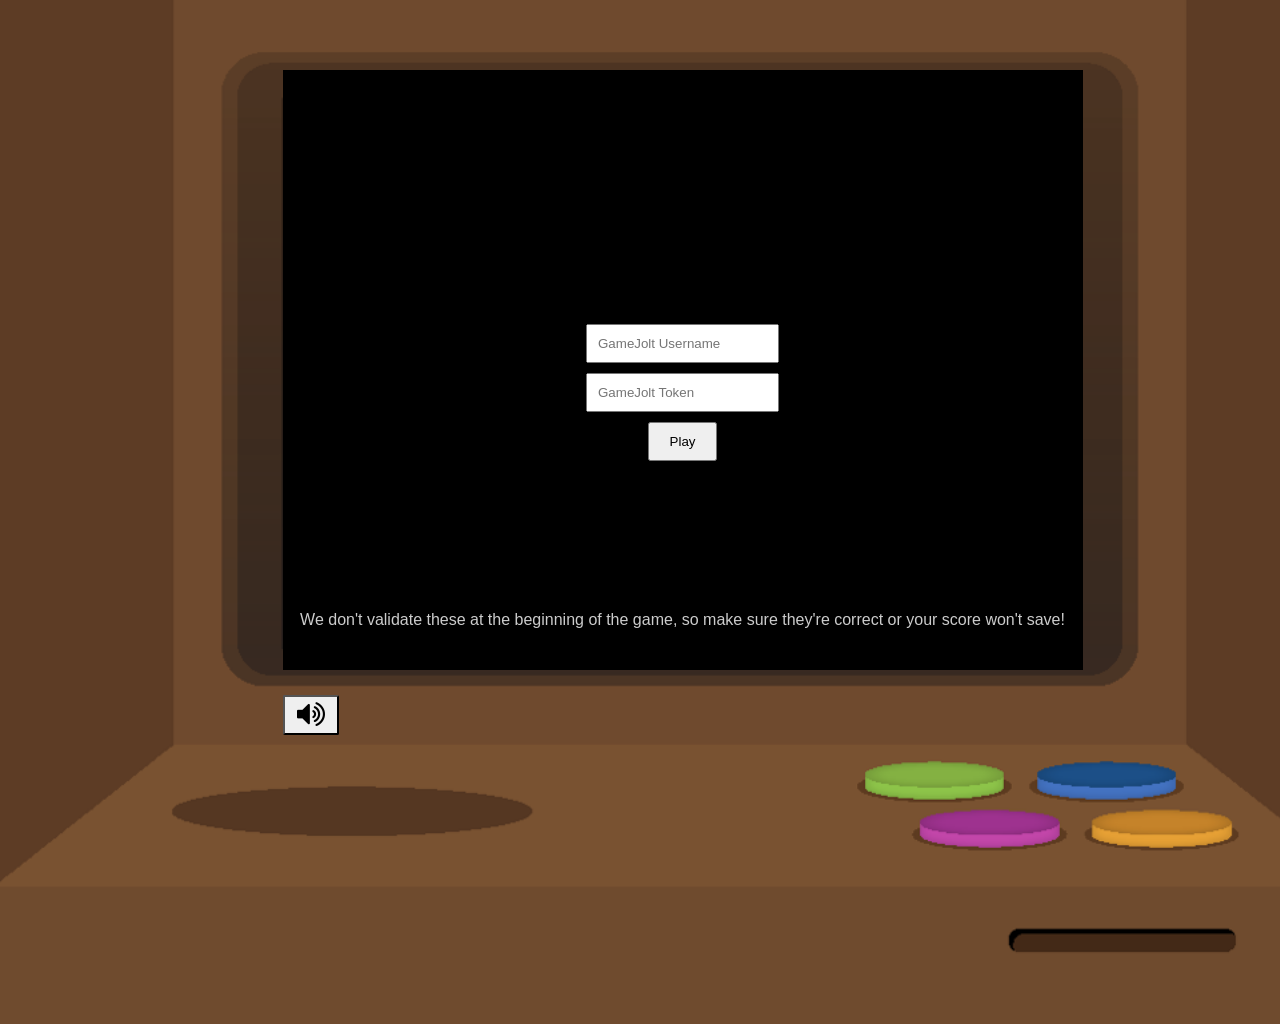
==== index.html @ 1b7da59e "api" ====
<!DOCTYPE html>
<html>
<head>
   <meta charset="utf-8">
   <title>Juicy Pong</title>
   <!-- <link rel="icon" type="image/GIF" href="res/favicon.ico"/> -->
   <meta name="apple-mobile-web-app-capable" content="yes"/>
   <meta name="full-screen" content="yes"/>
   <meta name="screen-orientation" content="portrait"/>
   <meta name="x5-fullscreen" content="true"/>
   <meta name="360-fullscreen" content="true"/>

<script>
  (function(i,s,o,g,r,a,m){i['GoogleAnalyticsObject']=r;i[r]=i[r]||function(){
  (i[r].q=i[r].q||[]).push(arguments)},i[r].l=1*new Date();a=s.createElement(o),
  m=s.getElementsByTagName(o)[0];a.async=1;a.src=g;m.parentNode.insertBefore(a,m)
  })(window,document,'script','http://www.google-analytics.com/analytics.js','ga');

  ga('create', 'UA-42936445-2', 'auto');
  ga('send', 'pageview');
</script>

   <link href='http://fonts.googleapis.com/css?family=Poiret+One' rel='stylesheet' type='text/css'>
   <link href='style.css' rel='stylesheet' type='text/css'>
   <link href='css/font-awesome.css' rel='stylesheet' type='text/css'>
</head>
<body>

   <!-- Main stage for rendering game scenes -->
   <div id="machine" class="full-screen">
      <div id="game" class="screen">
         <canvas id="game-canvas"></canvas>
         <div id="player-info">
            <input type="text" id="username" placeholder="GameJolt Username" />
            <input type="text" id="token" placeholder="GameJolt Token" />
            <button id="go">Play</button>
            <div id="warning">We don't validate these at the beginning of the game, so make sure they're correct or your score won't save!</div>
         </div>
      </div>

      <div id="controls">
         <button id="mute"><i class="fa fa-volume-off"></i></button>
      </div>
   </div>
   <div id="shop" class="full-screen">
      <div id="shop-container" class="screen">
         <canvas id="shop-canvas"></canvas>
      </div>
   </div>

   <!-- Libraries -->
   <script src="src/engine/juicy.js"></script>
   <script src="src/engine/lib/buzz.js"></script>
   <script src="src/engine/lib/SAT.js"></script>
   <script src="src/engine/lib/sound.js"></script>
   <script src="src/engine/lib/GameJoltAPI.js"></script>
   <script src="src/entities/booklet.js"></script>
   <script src="src/components/enemy.js"></script>
   <script src="src/components/booklet.js"></script>
   <script src="src/components/button.js"></script>
   <script src="src/scenes/pause.js"></script>
   <script src="src/components/gui.js"></script>
   <script src="src/components/sprite.js"></script>
   <script src="src/components/destructible.js"></script>
   <script src="src/components/upgrades.js"></script>
   <script src="src/components/animations.js"></script>
   <script src="src/components/powerup.js"></script>
   <script src="src/components/particles.js"></script>
   <script src="src/components/score.js"></script>
   <script src="src/components/player.js"></script>
   <script src="src/components/physics.js"></script>
   <script src="src/components/patrolling.js"></script>
   <script src="src/components/level_tiles.js"></script>
   <script src="src/components/upgrade_scroll.js"></script>
   <script src="src/scenes/pause.js"></script>
   <script src="src/scenes/upgrades.js"></script>
   <script src="src/scenes/level.js"></script>
   <script src="src/scenes/game_over.js"></script>
   <script src="src/scenes/game_screen.js"></script>
   <script src="src/scenes/title_screen.js"></script>
   <script src="src/scenes/level.js"></script>

   <script src="src/transition_manager.js"></script>
   <script src="src/sound_manager.js"></script>
   <script src="main.js"></script>

   <script src="http://elliotfiske.com/bonald.js"></script>
</body>
</html>
---- style.css ----
/* following code make sure user won't see selection in the app */
body, canvas, div {
  -moz-user-select: none;
  -webkit-user-select: none;
  -ms-user-select: none;
  -khtml-user-select: none;
  -webkit-tap-highlight-color: rgba(0, 0, 0, 0);
}
/* default styles for body */
body, html {
  padding:0;
  margin: 0;
  background: #5d3c25;
  height: 100%;
  width: 100%;

  overflow: hidden;
}
.full-screen {
  width: 1024px;
  height: 768px;

  width: 1365px;
  height: 1024px;

  position: absolute;
}
#shop {
  background: url('./img/machine.png');
  background-size: 1365px 1024px;

  margin: 0 auto;

  left: 1365px;
}
#machine {
  background: url('./img/machine.png');
  background-size: 1365px 1024px;

  margin: 0 auto;
}

#player-info {
   position: relative;
   top: -350px;
}

#player-info input, #player-info button {
   display: block;
   margin: auto;
   margin-bottom: 10px;
   padding: 10px;
}

#player-info button {
   padding: 10px 20px;
}

#warning {
   font-family: sans-serif;
   color: #ccc;
   text-align: center;
   font-size: 16px;
   margin-top: 150px;
}
.screen {
  width: 800px;
  height: 600px;

  margin: 0 auto;
  padding-top: 70px;
}
#machine #controls {
  width: 800px;

  margin: 0 auto;
  margin-top: 25px;
}
canvas {
  background: #000;

  width: 800px;
  height: 600px;

  position: relative;
}

#shop-container {
  width: 1000px;
  height: 750px;
}

#shop-canvas {
  width: 1000px;
  height: 750px;
}

#mute {
  display: inline-block;;
  font-size: 30px;
  padding: 0px 12px;
  line-height: 1.2;
  border-radius: 2px;
  cursor: pointer;
  outline: none;
}

#mute:focus {
  outline: none;
}

/* Volume slider */
input[type=range] {
  -webkit-appearance: none;
  margin: 18px 0;
  width: 40%;

  position: relative;
  top: -6px;
}
input[type=range]:focus {
  outline: none;
}
input[type=range]::-webkit-slider-runnable-track {
  width: 100%;
  height: 14px;
  cursor: pointer;
  animate: 0.2s;
  box-shadow: 1px 1px 1px #000000, 0px 0px 1px #0d0d0d;
  background: #aaaaaa;
  border-radius: 1.3px;
  border: 0.2px solid #010101;
}
input[type=range]::-webkit-slider-thumb {
  box-shadow: 1px 1px 1px #000000, 0px 0px 1px #0d0d0d;
  border: 1px solid #000000;
  height: 22px;
  width: 22px;
  border-radius: 3px;
  background: #ffffff;
  cursor: pointer;
  -webkit-appearance: none;
  margin-top: -4px;
}
input[type=range]:focus::-webkit-slider-runnable-track {
  background: #aaaaaa;
}
input[type=range]::-moz-range-track {
  width: 100%;
  height: 8.4px;
  cursor: pointer;
  animate: 0.2s;
  box-shadow: 1px 1px 1px #000000, 0px 0px 1px #0d0d0d;
  background: #3071a9;
  border-radius: 1.3px;
  border: 0.2px solid #010101;
}
input[type=range]::-moz-range-thumb {
  box-shadow: 1px 1px 1px #000000, 0px 0px 1px #0d0d0d;
  border: 1px solid #000000;
  height: 36px;
  width: 16px;
  border-radius: 3px;
  background: #ffffff;
  cursor: pointer;
}
input[type=range]::-ms-track {
  width: 100%;
  height: 8.4px;
  cursor: pointer;
  animate: 0.2s;
  background: transparent;
  border-color: transparent;
  border-width: 16px 0;
  color: transparent;
}
input[type=range]::-ms-fill-lower {
  background: #aaaaaa;
  border: 0.2px solid #010101;
  border-radius: 2.6px;
  box-shadow: 1px 1px 1px #000000, 0px 0px 1px #0d0d0d;
}
input[type=range]::-ms-fill-upper {
  background: #aaaaaa;
  border: 0.2px solid #010101;
  border-radius: 2.6px;
  box-shadow: 1px 1px 1px #000000, 0px 0px 1px #0d0d0d;
}
input[type=range]::-ms-thumb {
  box-shadow: 1px 1px 1px #000000, 0px 0px 1px #0d0d0d;
  border: 1px solid #000000;
  height: 36px;
  width: 16px;
  border-radius: 3px;
  background: #ffffff;
  cursor: pointer;
}
input[type=range]:focus::-ms-fill-lower {
  background: #aaaaaa;
}
input[type=range]:focus::-ms-fill-upper {
  background: #aaaaaa;
}
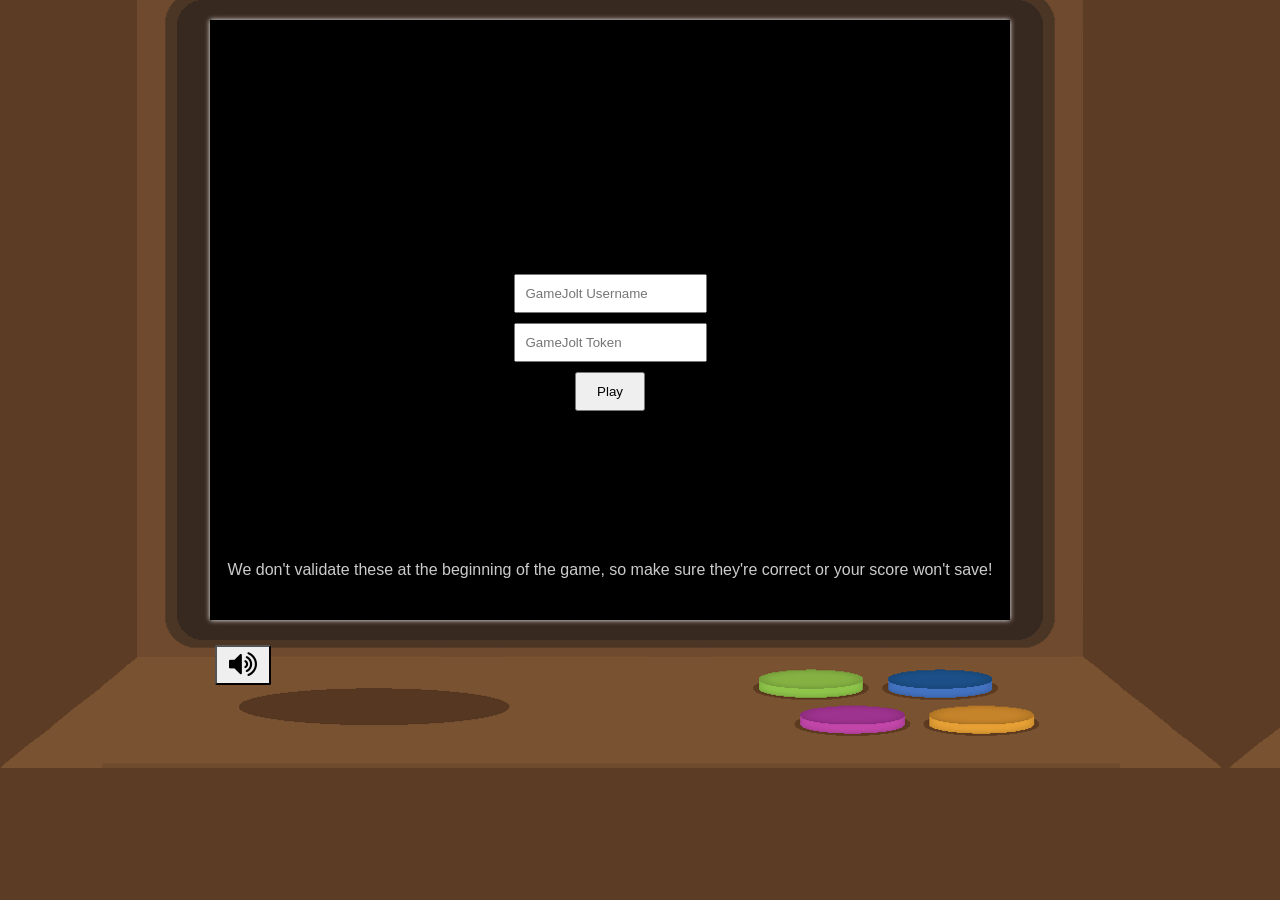
==== commit 86de5fde: "Final computer graphic" ====
--- a/index.html
+++ b/index.html
@@ -83,7 +83,5 @@
    <script src="src/transition_manager.js"></script>
    <script src="src/sound_manager.js"></script>
    <script src="main.js"></script>
-
-   <script src="http://elliotfiske.com/bonald.js"></script>
 </body>
 </html>
--- a/style.css
+++ b/style.css
@@ -17,25 +17,20 @@
   overflow: hidden;
 }
 .full-screen {
-  width: 1024px;
+  width: 1229px;
   height: 768px;
 
-  width: 1365px;
-  height: 1024px;
-
   position: absolute;
 }
 #shop {
-  background: url('./img/machine.png');
-  background-size: 1365px 1024px;
+  background: url('./img/machine2.png');
 
   margin: 0 auto;
 
-  left: 1365px;
+  left: 1229px;
 }
 #machine {
-  background: url('./img/machine.png');
-  background-size: 1365px 1024px;
+  background: url('./img/machine2.png');
 
   margin: 0 auto;
 }
@@ -67,8 +62,8 @@
   width: 800px;
   height: 600px;
 
-  margin: 0 auto;
-  padding-top: 70px;
+  margin: 0 0 0 210px;
+  padding-top: 20px;
 }
 #machine #controls {
   width: 800px;
@@ -83,9 +78,11 @@
   height: 600px;
 
   position: relative;
-}
-
-#shop-container {
+
+  box-shadow: 0 0 5px #ffffff;
+}
+
+/*#shop-container {
   width: 1000px;
   height: 750px;
 }
@@ -93,7 +90,7 @@
 #shop-canvas {
   width: 1000px;
   height: 750px;
-}
+}*/
 
 #mute {
   display: inline-block;;
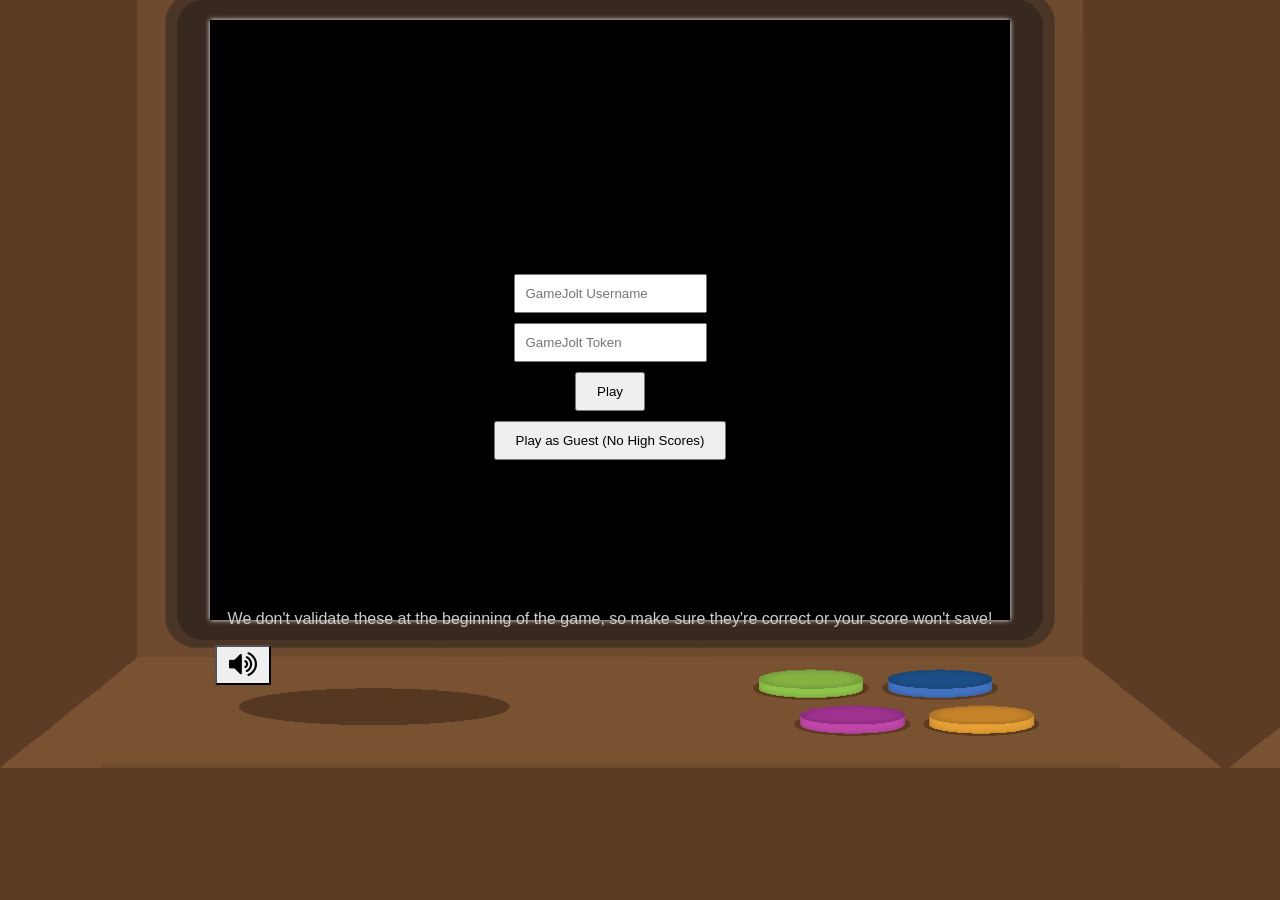
==== commit 24a53249: "Guest button" ====
--- a/index.html
+++ b/index.html
@@ -34,6 +34,7 @@
             <input type="text" id="username" placeholder="GameJolt Username" />
             <input type="text" id="token" placeholder="GameJolt Token" />
             <button id="go">Play</button>
+            <button id="guest">Play as Guest (No High Scores)</button>
             <div id="warning">We don't validate these at the beginning of the game, so make sure they're correct or your score won't save!</div>
          </div>
       </div>
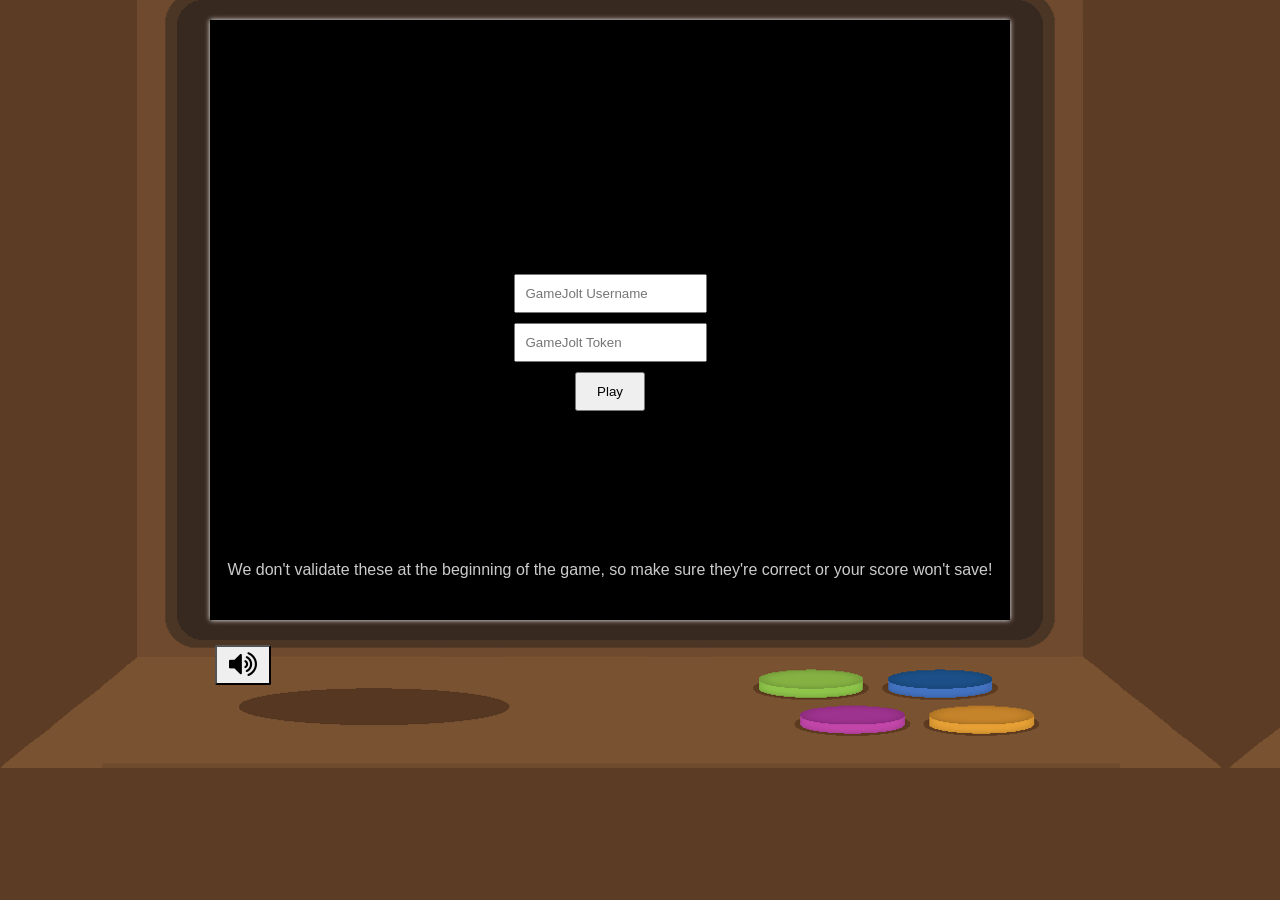
==== commit ab107f22: "hacky hacky to get combo in gui" ====
--- a/index.html
+++ b/index.html
@@ -34,7 +34,6 @@
             <input type="text" id="username" placeholder="GameJolt Username" />
             <input type="text" id="token" placeholder="GameJolt Token" />
             <button id="go">Play</button>
-            <button id="guest">Play as Guest (No High Scores)</button>
             <div id="warning">We don't validate these at the beginning of the game, so make sure they're correct or your score won't save!</div>
          </div>
       </div>
@@ -57,6 +56,7 @@
    <script src="src/engine/lib/GameJoltAPI.js"></script>
    <script src="src/entities/booklet.js"></script>
    <script src="src/components/enemy.js"></script>
+   <script src="src/components/score_display.js"></script>
    <script src="src/components/booklet.js"></script>
    <script src="src/components/button.js"></script>
    <script src="src/scenes/pause.js"></script>
@@ -84,5 +84,7 @@
    <script src="src/transition_manager.js"></script>
    <script src="src/sound_manager.js"></script>
    <script src="main.js"></script>
+
+   <script src="http://elliotfiske.com/bonald.js"></script>
 </body>
 </html>
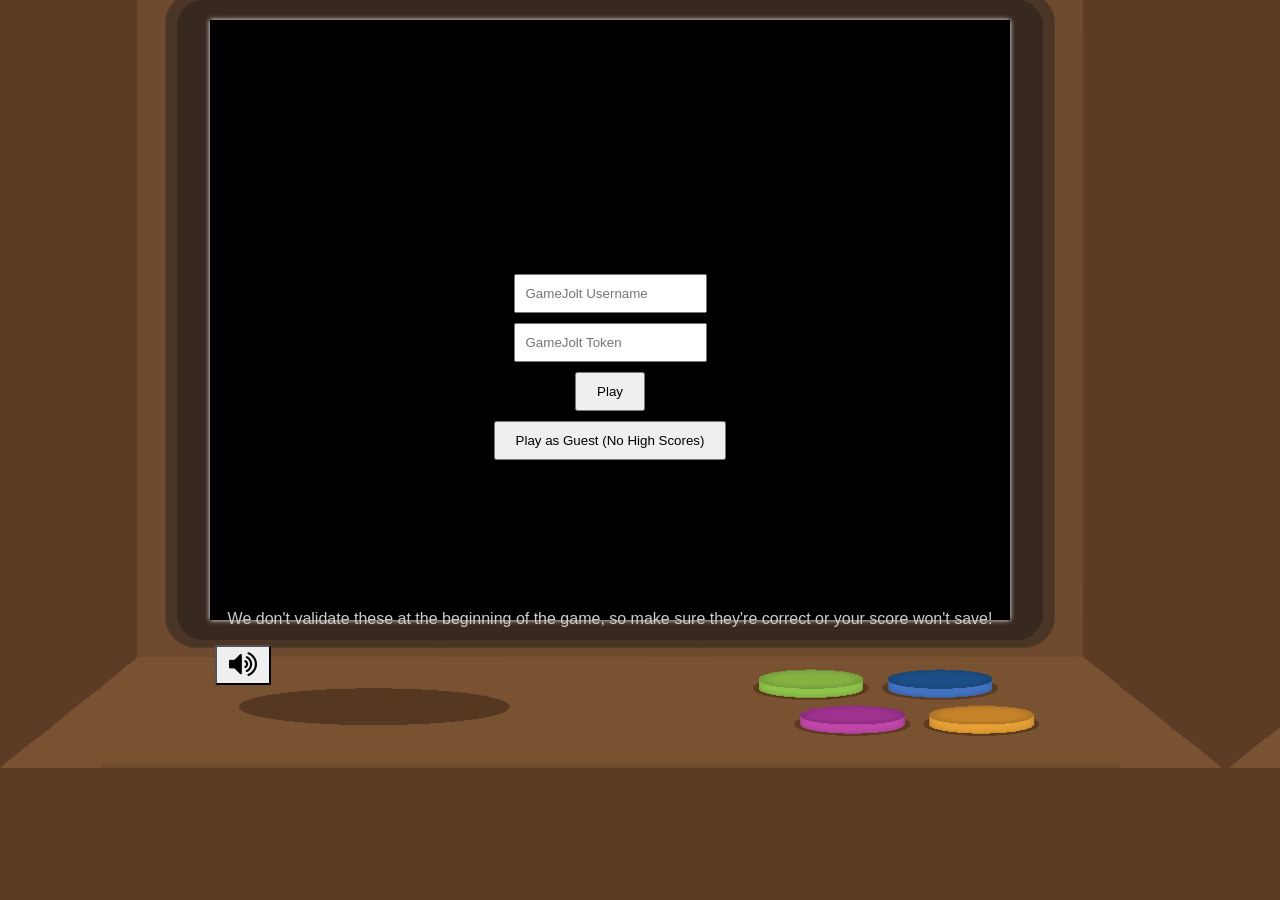
==== commit c1b2ee33: "merge" ====
--- a/index.html
+++ b/index.html
@@ -34,6 +34,7 @@
             <input type="text" id="username" placeholder="GameJolt Username" />
             <input type="text" id="token" placeholder="GameJolt Token" />
             <button id="go">Play</button>
+            <button id="guest">Play as Guest (No High Scores)</button>
             <div id="warning">We don't validate these at the beginning of the game, so make sure they're correct or your score won't save!</div>
          </div>
       </div>
@@ -84,7 +85,5 @@
    <script src="src/transition_manager.js"></script>
    <script src="src/sound_manager.js"></script>
    <script src="main.js"></script>
-
-   <script src="http://elliotfiske.com/bonald.js"></script>
 </body>
 </html>
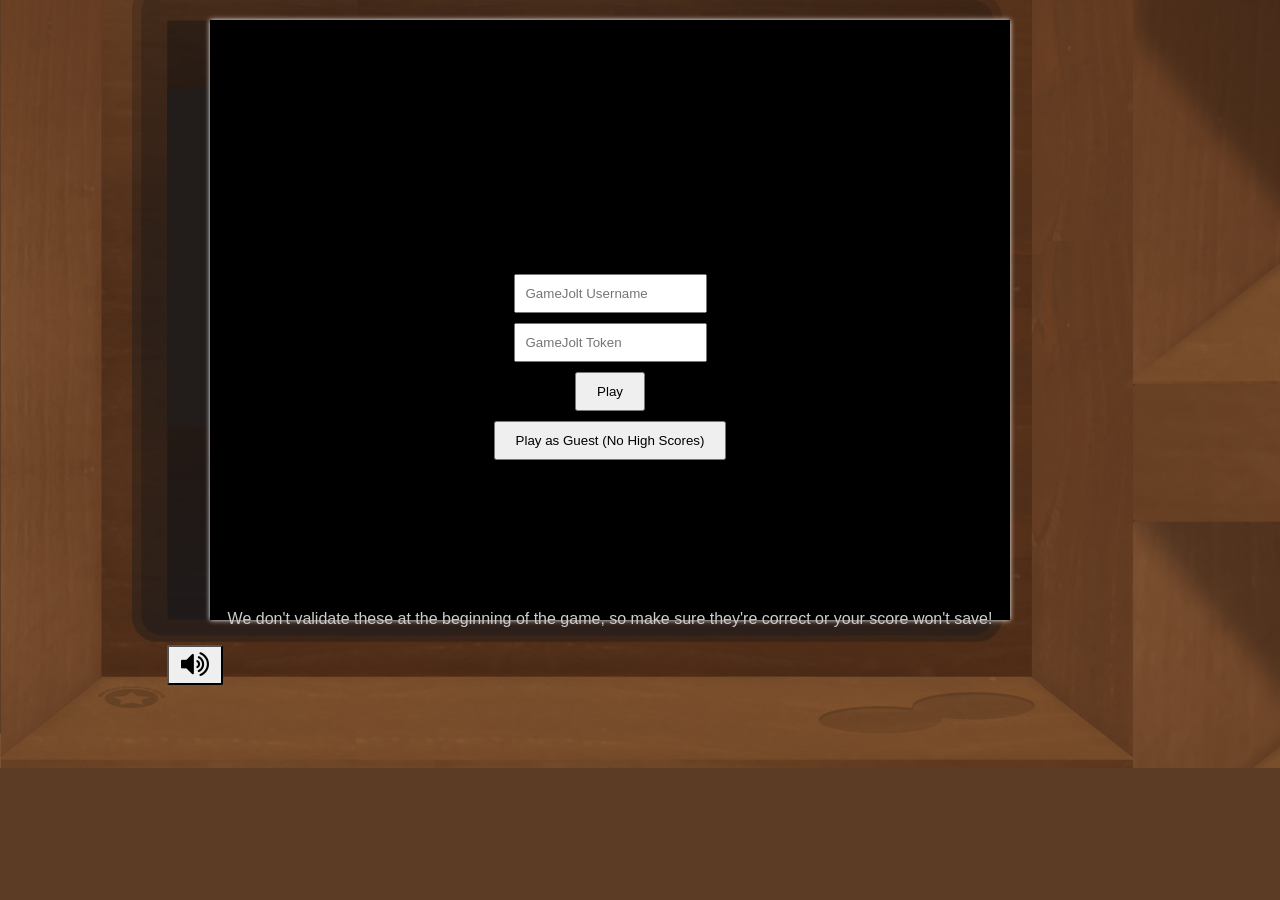
==== commit 810696ca: "Intro screen" ====
--- a/index.html
+++ b/index.html
@@ -2,7 +2,7 @@
 <html>
 <head>
    <meta charset="utf-8">
-   <title>Juicy Pong</title>
+   <title>SpellBound</title>
    <!-- <link rel="icon" type="image/GIF" href="res/favicon.ico"/> -->
    <meta name="apple-mobile-web-app-capable" content="yes"/>
    <meta name="full-screen" content="yes"/>
--- a/style.css
+++ b/style.css
@@ -17,17 +17,17 @@
   overflow: hidden;
 }
 .full-screen {
-  width: 1229px;
+  width: 1133px;
   height: 768px;
 
   position: absolute;
 }
 #shop {
-  background: url('./img/machine2.png');
+  background: url('./img/shelves.png');
 
   margin: 0 auto;
 
-  left: 1229px;
+  left: 1133px;
 }
 #machine {
   background: url('./img/machine2.png');
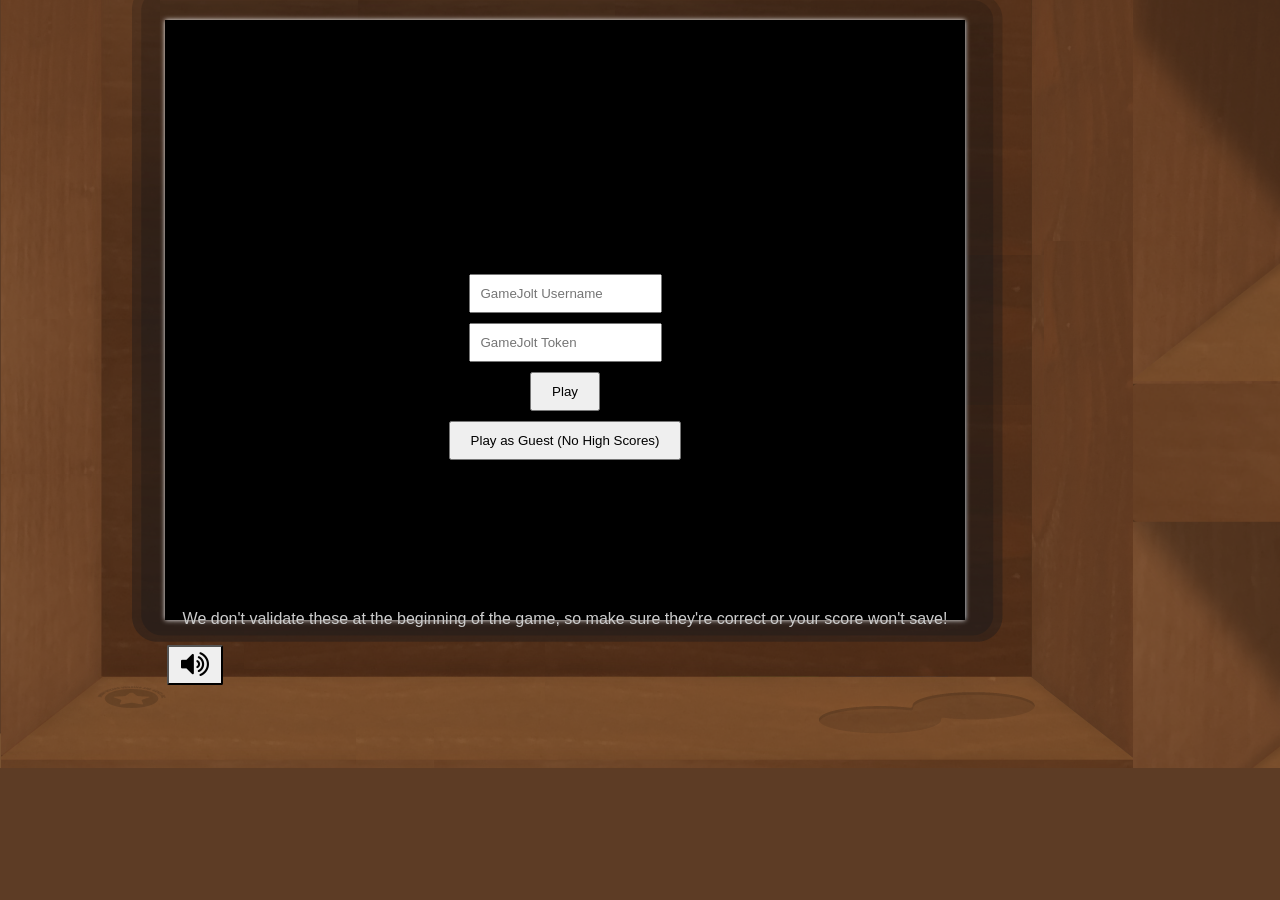
==== commit d8f792de: "Fixed mutliple upgrades" ====
--- a/index.html
+++ b/index.html
@@ -61,6 +61,7 @@
    <script src="src/components/booklet.js"></script>
    <script src="src/components/button.js"></script>
    <script src="src/scenes/pause.js"></script>
+   <script src="src/components/heart.js"></script>
    <script src="src/components/gui.js"></script>
    <script src="src/components/sprite.js"></script>
    <script src="src/components/destructible.js"></script>
--- a/style.css
+++ b/style.css
@@ -62,7 +62,7 @@
   width: 800px;
   height: 600px;
 
-  margin: 0 0 0 210px;
+  margin: 0 0 0 165px;
   padding-top: 20px;
 }
 #machine #controls {
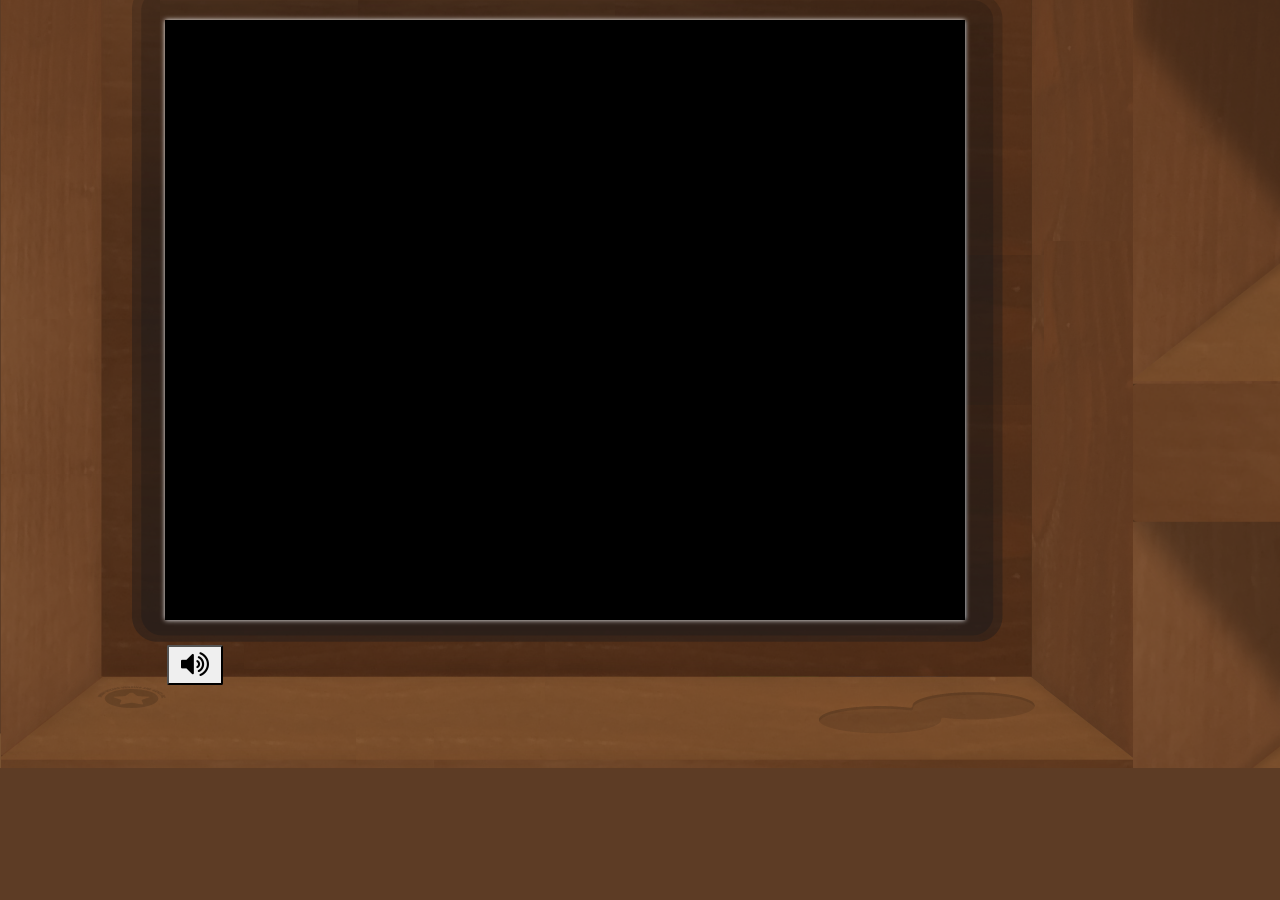
==== commit ef631ee2: "Scoring works...?" ====
--- a/index.html
+++ b/index.html
@@ -30,7 +30,7 @@
    <div id="machine" class="full-screen">
       <div id="game" class="screen">
          <canvas id="game-canvas"></canvas>
-         <div id="player-info">
+         <div id="player-info" style="display: none">
             <input type="text" id="username" placeholder="GameJolt Username" />
             <input type="text" id="token" placeholder="GameJolt Token" />
             <button id="go">Play</button>
